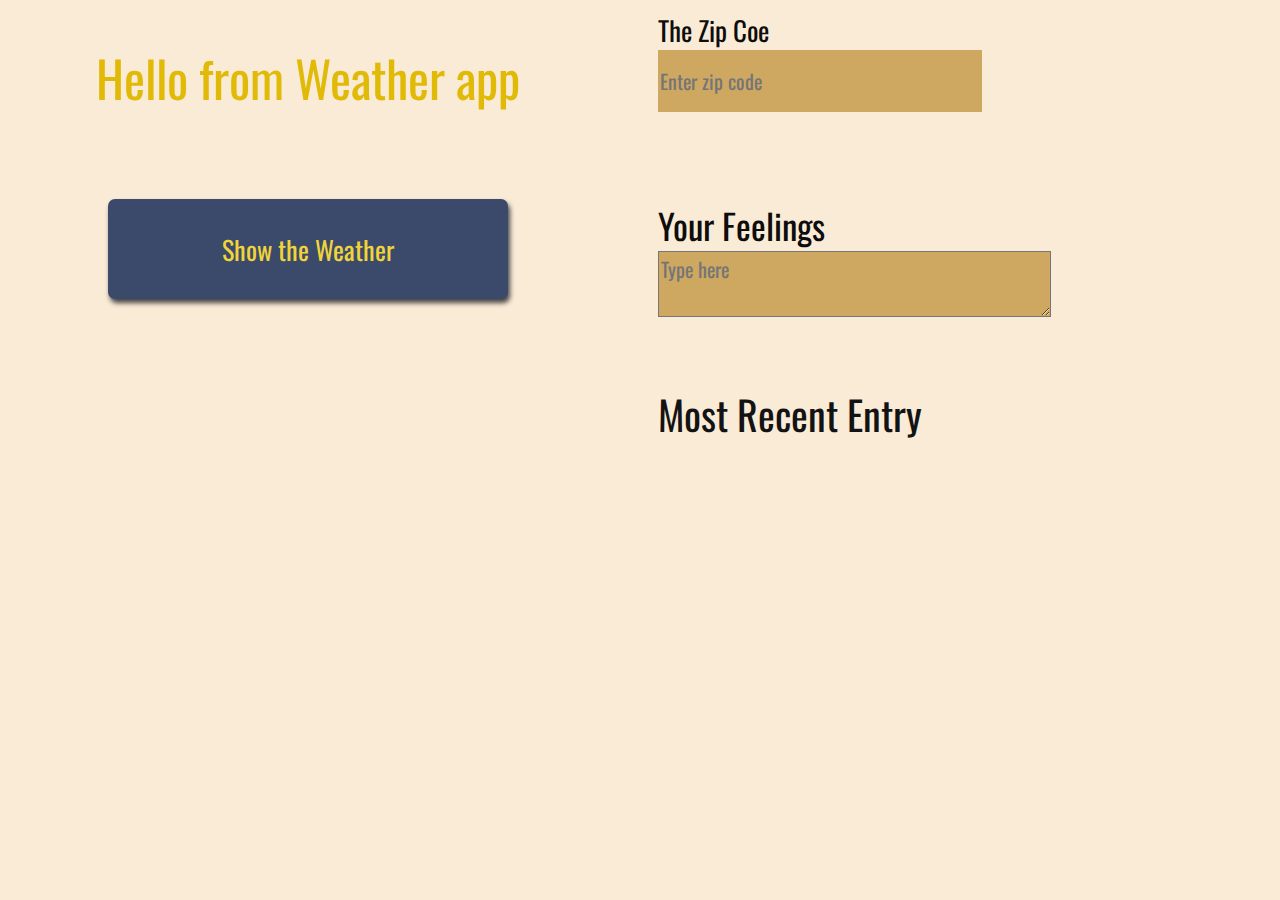
==== index2.html @ 88c0839c "commit before brancjhing" ====
<!DOCTYPE html>
<html lang="en">

<head>
    <meta charset="UTF-8">
    <meta http-equiv="X-UA-Compatible" content="IE=edge">
    <meta name="viewport" content="width=device-width, initial-scale=1.0">
    <title>Weather Journal</title>
    <link href="https://fonts.googleapis.com/css?family=Oswald:400,600,700|Ranga:400,700&display=swap" rel="stylesheet">
    <link rel="stylesheet" href="style.css">
</head>

<body>
    <div id="app">
        <div class="holder headline">
            Hello from Weather app 
        </div>

        <div class="inputs_zip">
            <label for="Zip">The Zip Coe </label>
            <input type="text" id="zip" name="zip_code" placeholder="Enter zip code"><br>
        </div>
        <div class="inputs_feelings">
            <labe for="Feelings"> Your Feelings</label><br>
                <textarea type="text" id="Feelings" cols="40" rows="2" placeholder="Type here"></textarea><br>
        </div>
        <div class="holder button">
            <button id="generate_Weather_Data" type="submit"> Show the Weather </button>
        </div>
        <br>
        <div class="entries">
            <div class="title">Most Recent Entry</div>
            <div class="outpts">
                <p id="Current_Date"></p>
                <p id="Current_Temprature"></p>
                <p id="User_Feelings_output"></p>
            </div>
        </div>
    </div>
    </div>
</body>
<script src="app.js"></script>

</html>
---- style.css ----
body {
  margin: 0;
  padding: 0;
  background-color: antiquewhite;
  background-position: center center;
  background-size: cover;
  background-attachment: fixed;
  font-family: -apple-system, BlinkMacSystemFont, sans-serif;
  display: block;
  align-items: center;
}

.headline {
  color: rgb(225, 186, 8);
  font-size: 35px;
  padding: 30px;
  text-align: center;
}

#app {
  display: grid;
  grid-auto-rows: minmax(150px, auto);
  grid-template-columns: 50% 50%;
  height: 100%;
  color: #0e0d0c;
  justify-content: center;
  grid-gap: 1em;
  font-size: 20px;
  font-family: 'Oswald', sans-serif;
  padding: 10px;
  overflow: hidden;
  font-size: 35px;
}

.inputs_feelings {
  display: block;
  grid-row: 2/2;
  grid-column: 2/2;
}

.headline {
  font-size: 50px;
  text-align: center;

}

.title {
  font-size: 40px;
  color: rgb(20, 19, 19);

}

/*  Basic Styling To Override Default For Basic HTML Elements */
label {
  display: block;
  font-size: 27px;
}

input {
  display: block;
  height: 60px;
  width: 320px;
  background: #cea861;
  color: #1f1b0a;
  font-size: 20px;
  font-family: 'Oswald', sans-serif;
  border: none;
}

button {
  display: block;
  width: 400px;
  height: 100px;
  background: #3b4a6b;
  color: #f0d43a;
  font-size: 26px;
  font-family: 'Oswald', sans-serif;
  border: none;
  box-shadow: 2px 4px 5px #444;
  margin: auto;
  border-radius: 7px;
}





textarea {
  background: #cea861;
  color: #1f1b0a;
  font-size: 20px;
  font-family: 'Oswald', sans-serif;
  font-size: 20px;
}
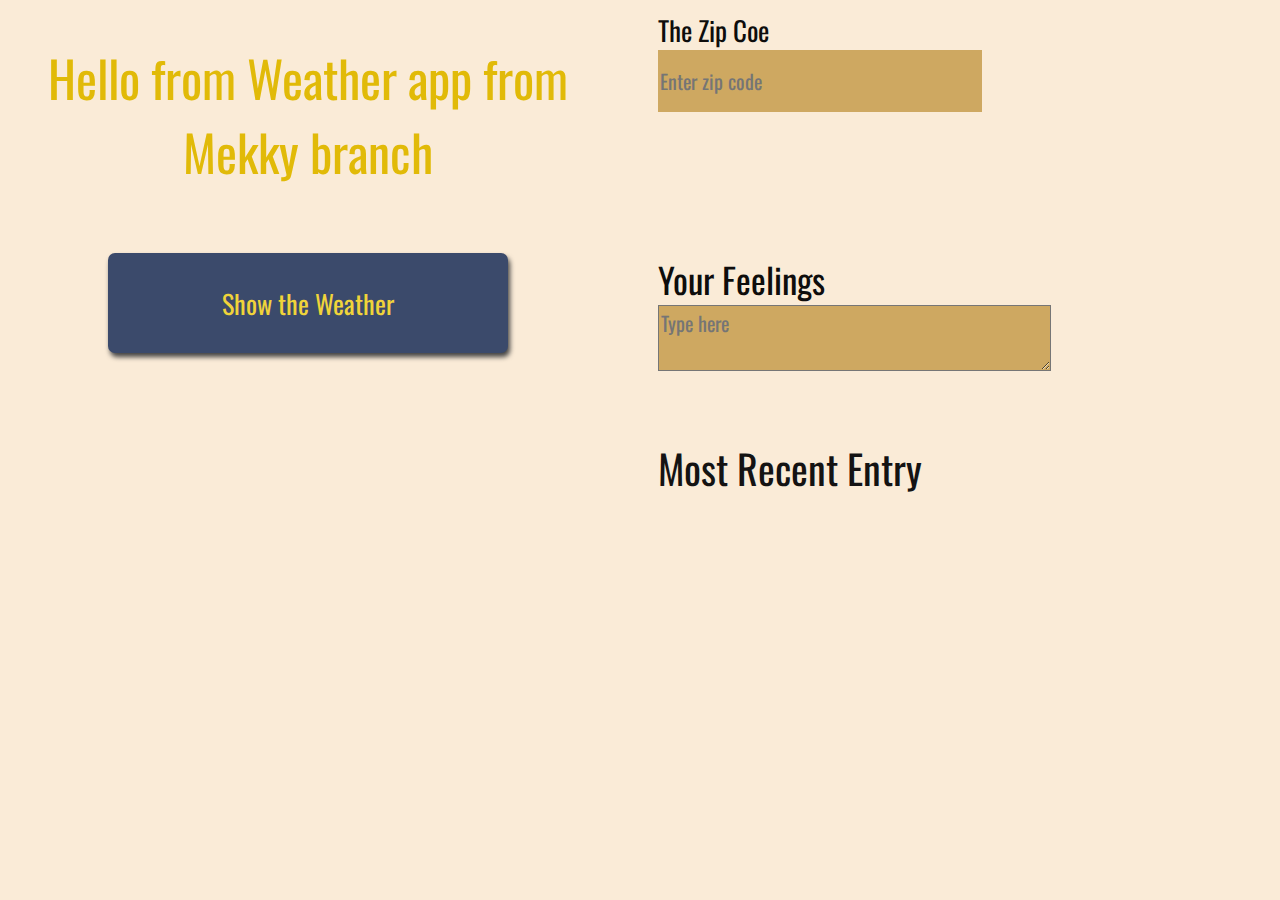
==== commit 7a8b5f4d: "changed from Mekky" ====
--- a/index2.html
+++ b/index2.html
@@ -13,7 +13,7 @@
 <body>
     <div id="app">
         <div class="holder headline">
-            Hello from Weather app 
+            Hello from Weather app from Mekky branch 
         </div>
 
         <div class="inputs_zip">
